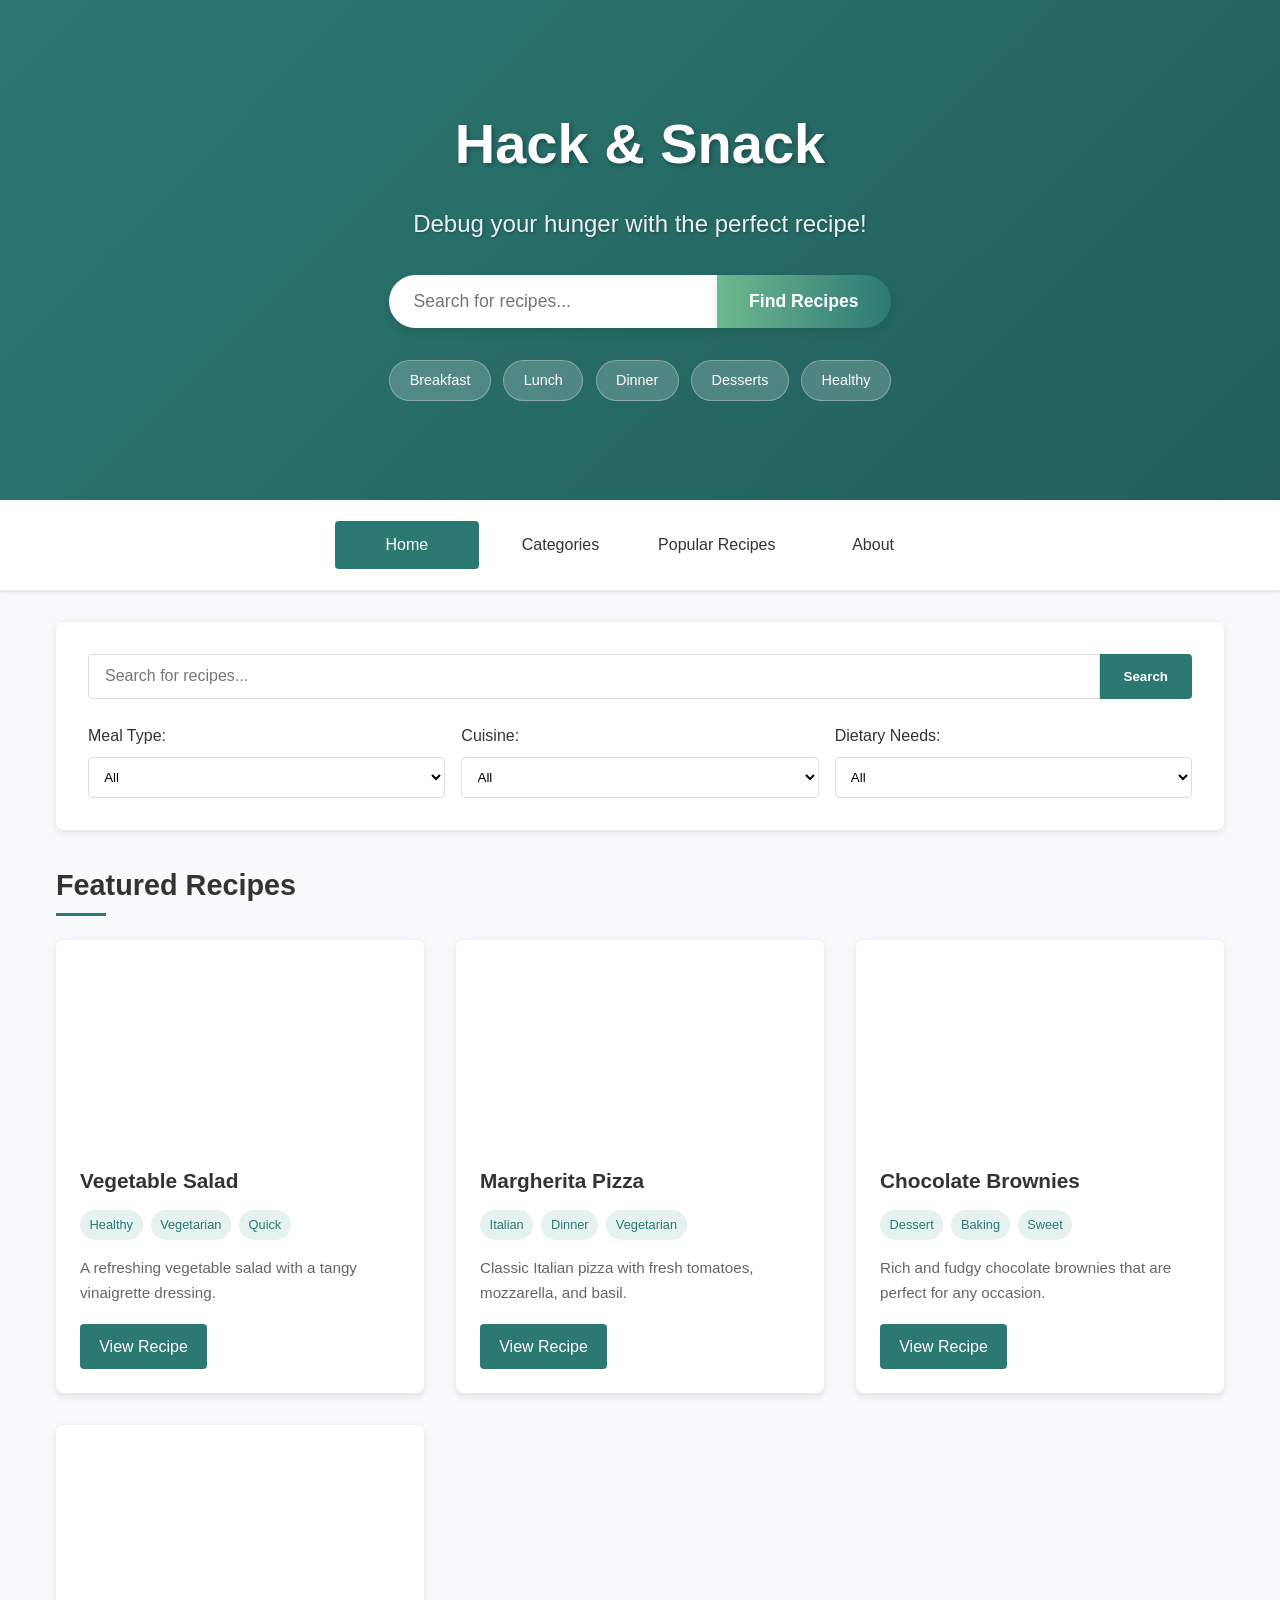
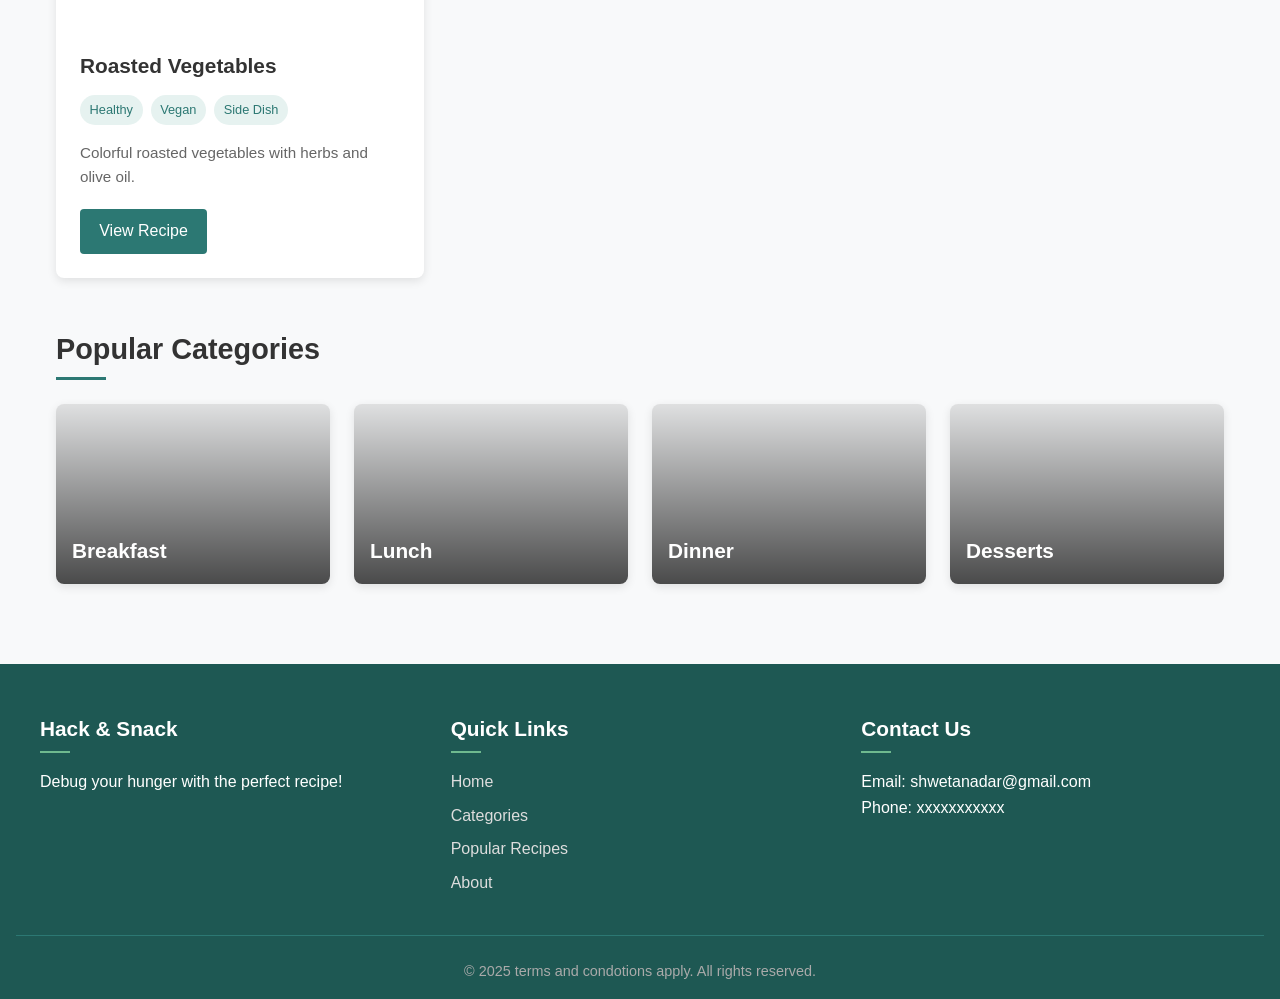
==== index.html @ cc3015bb "added all the files" ====
<!DOCTYPE html>
<html lang="en">
  <head>
    <title>Hack & Snack</title>
    <meta charset="UTF-8" />
    <meta name="viewport" content="width=device-width" />
    <link rel="stylesheet" href="styles.css" />
  </head>
  <body>
    <header class="hero-header">
      <div class="hero-content">
        <h1>Hack & Snack</h1>
        <p class="hero-subtitle">Debug your hunger with the perfect recipe!</p>
        <div class="hero-search">
          <input type="text" placeholder="Search for recipes..." class="hero-search-input">
          <button class="hero-search-button">Find Recipes</button>
        </div>
        <div class="hero-tags">
          <span class="hero-tag">Breakfast</span>
          <span class="hero-tag">Lunch</span>
          <span class="hero-tag">Dinner</span>
          <span class="hero-tag">Desserts</span>
          <span class="hero-tag">Healthy</span>
        </div>
      </div>
      <div class="hero-overlay"></div>
    </header>
    
    <nav>
      <a href="index.html" aria-current="page">Home</a>
      <a href="categories.html">Categories</a>
      <a href="popular.html">Popular Recipes</a>
      <a href="about.html">About</a>
    </nav>
    
    <main>
      <section class="search-section">
        <div class="search-container">
          <input type="text" placeholder="Search for recipes..." class="search-input">
          <button class="search-button">Search</button>
        </div>
        
        <div class="filter-container">
          <div class="filter">
            <label for="meal-type">Meal Type:</label>
            <select id="meal-type">
              <option value="all">All</option>
              <option value="breakfast">Breakfast</option>
              <option value="lunch">Lunch</option>
              <option value="dinner">Dinner</option>
              <option value="dessert">Dessert</option>
            </select>
          </div>
          
          <div class="filter">
            <label for="cuisine">Cuisine:</label>
            <select id="cuisine">
              <option value="all">All</option>
              <option value="italian">Italian</option>
              <option value="mexican">Mexican</option>
              <option value="indian">Indian</option>
              <option value="chinese">Chinese</option>
              <option value="american">American</option>
            </select>
          </div>
          
          <div class="filter">
            <label for="diet">Dietary Needs:</label>
            <select id="diet">
              <option value="all">All</option>
              <option value="vegetarian">Vegetarian</option>
              <option value="vegan">Vegan</option>
              <option value="gluten-free">Gluten-Free</option>
              <option value="dairy-free">Dairy-Free</option>
            </select>
          </div>
        </div>
      </section>
      
      <section class="featured-recipes">
        <h2>Featured Recipes</h2>
        <div class="recipe-grid">
          <div class="recipe-card">
            <div class="recipe-image" style="background-image: url('https://images.unsplash.com/photo-1546069901-ba9599a7e63c?ixlib=rb-4.0.3&ixid=M3wxMjA3fDB8MHxwaG90by1wYWdlfHx8fGVufDB8fHx8fA%3D%3D&auto=format&fit=crop&w=1000&q=80')"></div>
            <div class="recipe-content">
              <h3>Vegetable Salad</h3>
              <p class="recipe-tags">
                <span class="tag">Healthy</span>
                <span class="tag">Vegetarian</span>
                <span class="tag">Quick</span>
              </p>
              <p class="recipe-description">A refreshing vegetable salad with a tangy vinaigrette dressing.</p>
              <a href="vegetable-salad.html" class="view-recipe">View Recipe</a>
            </div>
          </div>
          
          <div class="recipe-card">
            <div class="recipe-image" style="background-image: url('https://images.unsplash.com/photo-1565299624946-b28f40a0ae38?ixlib=rb-4.0.3&ixid=M3wxMjA3fDB8MHxwaG90by1wYWdlfHx8fGVufDB8fHx8fA%3D%3D&auto=format&fit=crop&w=1000&q=80')"></div>
            <div class="recipe-content">
              <h3>Margherita Pizza</h3>
              <p class="recipe-tags">
                <span class="tag">Italian</span>
                <span class="tag">Dinner</span>
                <span class="tag">Vegetarian</span>
              </p>
              <p class="recipe-description">Classic Italian pizza with fresh tomatoes, mozzarella, and basil.</p>
              <a href="margherita-pizza.html" class="view-recipe">View Recipe</a>
            </div>
          </div>
          
          <div class="recipe-card">
            <div class="recipe-image" style="background-image: url('https://images.unsplash.com/photo-1551183053-bf91a1d81141?ixlib=rb-4.0.3&ixid=M3wxMjA3fDB8MHxwaG90by1wYWdlfHx8fGVufDB8fHx8fA%3D%3D&auto=format&fit=crop&w=1000&q=80')"></div>
            <div class="recipe-content">
              <h3>Chocolate Brownies</h3>
              <p class="recipe-tags">
                <span class="tag">Dessert</span>
                <span class="tag">Baking</span>
                <span class="tag">Sweet</span>
              </p>
              <p class="recipe-description">Rich and fudgy chocolate brownies that are perfect for any occasion.</p>
              <a href="chocolate-brownies.html" class="view-recipe">View Recipe</a>
            </div>
          </div>
          
          <div class="recipe-card">
            <div class="recipe-image" style="background-image: url('https://images.unsplash.com/photo-1512621776951-a57141f2eefd?ixlib=rb-4.0.3&ixid=M3wxMjA3fDB8MHxwaG90by1wYWdlfHx8fGVufDB8fHx8fA%3D%3D&auto=format&fit=crop&w=1000&q=80')"></div>
            <div class="recipe-content">
              <h3>Roasted Vegetables</h3>
              <p class="recipe-tags">
                <span class="tag">Healthy</span>
                <span class="tag">Vegan</span>
                <span class="tag">Side Dish</span>
              </p>
              <p class="recipe-description">Colorful roasted vegetables with herbs and olive oil.</p>
              <a href="roasted-vegetables.html" class="view-recipe">View Recipe</a>
            </div>
          </div>
        </div>
      </section>
      
      <section class="popular-categories">
        <h2>Popular Categories</h2>
        <div class="category-grid">
          <a href="" class="category-card">
            <div class="category-image" style="background-image: url('https://images.unsplash.com/photo-1533089860892-a7c6f0a88666?ixlib=rb-4.0.3&ixid=M3wxMjA3fDB8MHxwaG90by1wYWdlfHx8fGVufDB8fHx8fA%3D%3D&auto=format&fit=crop&w=1000&q=80')"></div>
            <h3>Breakfast</h3>
          </a>
          
          <a href="" class="category-card">
            <div class="category-image" style="background-image: url('https://images.unsplash.com/photo-1547496502-affa22d38842?ixlib=rb-4.0.3&ixid=M3wxMjA3fDB8MHxwaG90by1wYWdlfHx8fGVufDB8fHx8fA%3D%3D&auto=format&fit=crop&w=1000&q=80')"></div>
            <h3>Lunch</h3>
          </a>
          
          <a href="" class="category-card">
            <div class="category-image" style="background-image: url('https://images.unsplash.com/photo-1559847844-5315695dadae?ixlib=rb-4.0.3&ixid=M3wxMjA3fDB8MHxwaG90by1wYWdlfHx8fGVufDB8fHx8fA%3D%3D&auto=format&fit=crop&w=1000&q=80')"></div>
            <h3>Dinner</h3>
          </a>
          
          <a href="" class="category-card">
            <div class="category-image" style="background-image: url('https://images.unsplash.com/photo-1563729784474-d77dbb933a9e?ixlib=rb-4.0.3&ixid=M3wxMjA3fDB8MHxwaG90by1wYWdlfHx8fGVufDB8fHx8fA%3D%3D&auto=format&fit=crop&w=1000&q=80')"></div>
            <h3>Desserts</h3>
          </a>
        </div>
      </section>
    </main>
    
    <footer>
      <div class="footer-content">
        <div class="footer-section">
          <h3>Hack & Snack</h3>
          <p>Debug your hunger with the perfect recipe!</p>
        </div>
        
        <div class="footer-section">
          <h3>Quick Links</h3>
          <ul>
            <li><a href="">Home</a></li>
            <li><a href="categories.html">Categories</a></li>
            <li><a href="popular.html">Popular Recipes</a></li>
            <li><a href="about.html">About</a></li>
          </ul>
        </div>
        
        <div class="footer-section">
          <h3>Contact Us</h3>
          <p>Email: shwetanadar@gmail.com</p>
          <p>Phone: xxxxxxxxxxx</p>
        </div>
      </div>
      
      <div class="footer-bottom">
        <p>&copy; 2025 terms and condotions apply. All rights reserved.</p>
      </div>
    </footer>
  </body>
</html>
---- styles.css ----
/* Base Styles */
* {
  box-sizing: border-box;
  margin: 0;
  padding: 0;
}

body {
  font-family: 'Segoe UI', Tahoma, Geneva, Verdana, sans-serif;
  line-height: 1.6;
  color: #333;
  background-color: #f8f9fa;
}

a {
  text-decoration: none;
  color: #2c7873;
}

a:hover {
  text-decoration: underline;
}

/* Header Styles */
header {
  background-color: #2c7873;
  color: white;
  text-align: center;
  padding: 2rem 1rem;
}

/* Hero Header Styles */
.hero-header {
  position: relative;
  height: 500px;
  background-image: url('https://images.unsplash.com/photo-1490818387583-1baba5e638af?ixlib=rb-4.0.3&ixid=M3wxMjA3fDB8MHxwaG90by1wYWdlfHx8fGVufDB8fHx8fA%3D%3D&auto=format&fit=crop&w=1920&q=80');
  background-size: cover;
  background-position: center;
  display: flex;
  align-items: center;
  justify-content: center;
  text-align: center;
  padding: 0;
  overflow: hidden;
}

.hero-overlay {
  position: absolute;
  top: 0;
  left: 0;
  width: 100%;
  height: 100%;
  background: linear-gradient(135deg, rgba(44, 120, 115, 0.9) 0%, rgba(30, 88, 83, 0.8) 100%);
  z-index: 1;
}

.hero-content {
  position: relative;
  z-index: 2;
  max-width: 800px;
  padding: 2rem;
}

.hero-header h1 {
  font-size: 3.5rem;
  margin-bottom: 1rem;
  text-shadow: 2px 2px 4px rgba(0, 0, 0, 0.3);
  animation: fadeInDown 1s ease-out;
}

.hero-subtitle {
  font-size: 1.5rem;
  margin-bottom: 2rem;
  opacity: 0.9;
  text-shadow: 1px 1px 3px rgba(0, 0, 0, 0.3);
  animation: fadeInUp 1s ease-out;
}

.hero-search {
  display: flex;
  max-width: 600px;
  margin: 0 auto 2rem;
  animation: fadeIn 1.2s ease-out;
}

.hero-search-input {
  flex: 1;
  padding: 1rem 1.5rem;
  border: none;
  border-radius: 50px 0 0 50px;
  font-size: 1.1rem;
  box-shadow: 0 4px 10px rgba(0, 0, 0, 0.1);
}

.hero-search-button {
  background: linear-gradient(to right, #6fb98f, #2c7873);
  color: white;
  border: none;
  padding: 0 2rem;
  border-radius: 0 50px 50px 0;
  cursor: pointer;
  font-weight: bold;
  font-size: 1.1rem;
  transition: all 0.3s ease;
  box-shadow: 0 4px 10px rgba(0, 0, 0, 0.1);
}

.hero-search-button:hover {
  background: linear-gradient(to right, #2c7873, #1e5853);
  transform: translateY(-2px);
  box-shadow: 0 6px 12px rgba(0, 0, 0, 0.15);
}

.hero-tags {
  display: flex;
  flex-wrap: wrap;
  justify-content: center;
  gap: 0.8rem;
  animation: fadeIn 1.4s ease-out;
}

.hero-tag {
  background-color: rgba(255, 255, 255, 0.2);
  color: white;
  padding: 0.5rem 1.2rem;
  border-radius: 50px;
  font-size: 0.9rem;
  backdrop-filter: blur(5px);
  transition: all 0.3s ease;
  cursor: pointer;
  border: 1px solid rgba(255, 255, 255, 0.3);
}

.hero-tag:hover {
  background-color: rgba(255, 255, 255, 0.3);
  transform: translateY(-2px);
}

@keyframes fadeInDown {
  from {
    opacity: 0;
    transform: translateY(-20px);
  }
  to {
    opacity: 1;
    transform: translateY(0);
  }
}

@keyframes fadeInUp {
  from {
    opacity: 0;
    transform: translateY(20px);
  }
  to {
    opacity: 1;
    transform: translateY(0);
  }
}

@keyframes fadeIn {
  from {
    opacity: 0;
  }
  to {
    opacity: 1;
  }
}

header h1 {
  font-size: 2.5rem;
  margin-bottom: 0.5rem;
}

header p {
  font-size: 1.2rem;
  opacity: 0.9;
}

/* Navigation Styles */
nav {
  display: flex;
  flex-wrap: wrap;
  align-items: center;
  justify-content: center;
  padding: 1rem;
  background-color: white;
  box-shadow: 0 2px 4px rgba(0, 0, 0, 0.1);
}

nav a {
  display: inline-block;
  min-width: 9rem;
  padding: 0.7rem 1rem;
  margin: 0.3rem;
  border-radius: 4px;
  text-align: center;
  color: #333;
  font-weight: 500;
  transition: all 0.3s ease;
  border: none;
}

nav a:hover {
  background-color: #e6f2f0;
  text-decoration: none;
}

nav a[aria-current='page'] {
  background-color: #2c7873;
  color: white;
}

/* Main Content Styles */
main {
  max-width: 1200px;
  margin: 0 auto;
  padding: 2rem 1rem;
}

section {
  margin-bottom: 3rem;
}

h2 {
  font-size: 1.8rem;
  margin-bottom: 1.5rem;
  color: #333;
  position: relative;
  padding-bottom: 0.5rem;
}

h2::after {
  content: '';
  position: absolute;
  left: 0;
  bottom: 0;
  width: 50px;
  height: 3px;
  background-color: #2c7873;
}

/* Search Section Styles */
.search-section {
  background-color: white;
  padding: 2rem;
  border-radius: 8px;
  box-shadow: 0 2px 10px rgba(0, 0, 0, 0.1);
  margin-bottom: 2rem;
}

.search-container {
  display: flex;
  margin-bottom: 1.5rem;
}

.search-input {
  flex: 1;
  padding: 0.8rem 1rem;
  border: 1px solid #ddd;
  border-radius: 4px 0 0 4px;
  font-size: 1rem;
}

.search-button {
  background-color: #2c7873;
  color: white;
  border: none;
  padding: 0 1.5rem;
  border-radius: 0 4px 4px 0;
  cursor: pointer;
  font-weight: bold;
  transition: background-color 0.3s ease;
}

.search-button:hover {
  background-color: #1e5853;
}

.filter-container {
  display: flex;
  flex-wrap: wrap;
  gap: 1rem;
}

.filter {
  flex: 1;
  min-width: 200px;
}

.filter label {
  display: block;
  margin-bottom: 0.5rem;
  font-weight: 500;
}

.filter select {
  width: 100%;
  padding: 0.7rem;
  border: 1px solid #ddd;
  border-radius: 4px;
  background-color: white;
}

/* Recipe Grid Styles */
.recipe-grid {
  display: grid;
  grid-template-columns: repeat(auto-fill, minmax(280px, 1fr));
  gap: 2rem;
}

.recipe-card {
  background-color: white;
  border-radius: 8px;
  overflow: hidden;
  box-shadow: 0 3px 10px rgba(0, 0, 0, 0.1);
  transition: transform 0.3s ease, box-shadow 0.3s ease;
}

.recipe-card:hover {
  transform: translateY(-5px);
  box-shadow: 0 5px 15px rgba(0, 0, 0, 0.15);
}

.recipe-image {
  height: 200px;
  background-size: cover;
  background-position: center;
}

.recipe-content {
  padding: 1.5rem;
}

.recipe-content h3 {
  margin-bottom: 0.8rem;
  font-size: 1.3rem;
}

.recipe-tags {
  display: flex;
  flex-wrap: wrap;
  gap: 0.5rem;
  margin-bottom: 1rem;
}

.tag {
  background-color: #e6f2f0;
  color: #2c7873;
  padding: 0.3rem 0.6rem;
  border-radius: 20px;
  font-size: 0.8rem;
}

.recipe-description {
  color: #666;
  margin-bottom: 1.2rem;
  font-size: 0.95rem;
}

.view-recipe {
  display: inline-block;
  background-color: #2c7873;
  color: white;
  padding: 0.6rem 1.2rem;
  border-radius: 4px;
  font-weight: 500;
  transition: background-color 0.3s ease;
}

.view-recipe:hover {
  background-color: #1e5853;
  text-decoration: none;
}

/* Category Grid Styles */
.category-grid {
  display: grid;
  grid-template-columns: repeat(auto-fill, minmax(220px, 1fr));
  gap: 1.5rem;
}

.category-card {
  position: relative;
  border-radius: 8px;
  overflow: hidden;
  height: 180px;
  box-shadow: 0 3px 10px rgba(0, 0, 0, 0.1);
  transition: transform 0.3s ease;
}

.category-card:hover {
  transform: scale(1.03);
}

.category-image {
  position: absolute;
  top: 0;
  left: 0;
  width: 100%;
  height: 100%;
  background-size: cover;
  background-position: center;
}

.category-card::after {
  content: '';
  position: absolute;
  top: 0;
  left: 0;
  width: 100%;
  height: 100%;
  background: linear-gradient(to bottom, rgba(0, 0, 0, 0.1), rgba(0, 0, 0, 0.7));
}

.category-card h3 {
  position: absolute;
  bottom: 0;
  left: 0;
  width: 100%;
  padding: 1rem;
  color: white;
  z-index: 1;
  font-size: 1.3rem;
}

/* Footer Styles */
footer {
  background-color: #1e5853;
  color: white;
  padding: 3rem 1rem 1rem;
}

.footer-content {
  max-width: 1200px;
  margin: 0 auto;
  display: grid;
  grid-template-columns: repeat(auto-fit, minmax(250px, 1fr));
  gap: 2rem;
  margin-bottom: 2rem;
}

.footer-section h3 {
  font-size: 1.3rem;
  margin-bottom: 1rem;
  position: relative;
  padding-bottom: 0.5rem;
}

.footer-section h3::after {
  content: '';
  position: absolute;
  left: 0;
  bottom: 0;
  width: 30px;
  height: 2px;
  background-color: #6fb98f;
}

.footer-section ul {
  list-style: none;
}

.footer-section ul li {
  margin-bottom: 0.5rem;
}

.footer-section a {
  color: #ddd;
}

.footer-section a:hover {
  color: white;
}

.footer-bottom {
  text-align: center;
  padding-top: 1.5rem;
  border-top: 1px solid #2c7873;
  font-size: 0.9rem;
  color: #aaa;
}

/* Recipe Detail Page Styles */
.recipe-detail {
  background-color: white;
  border-radius: 8px;
  box-shadow: 0 2px 10px rgba(0, 0, 0, 0.1);
  overflow: hidden;
  margin-bottom: 3rem;
}

.recipe-hero {
  display: flex;
  flex-direction: column;
}

.recipe-hero-image {
  height: 400px;
  background-size: cover;
  background-position: center;
}

.recipe-info {
  padding: 2rem;
  background-color: #f0f7f6;
}

.recipe-meta {
  display: grid;
  grid-template-columns: repeat(auto-fill, minmax(150px, 1fr));
  gap: 1rem;
  margin-bottom: 1.5rem;
}

.meta-item {
  display: flex;
  flex-direction: column;
}

.meta-label {
  font-weight: bold;
  color: #666;
  font-size: 0.9rem;
}

.meta-value {
  font-size: 1.1rem;
}

.recipe-content-wrapper {
  display: grid;
  grid-template-columns: 1fr 2fr;
  gap: 2rem;
  padding: 2rem;
}

.recipe-ingredients h2, .recipe-instructions h2 {
  margin-bottom: 1.5rem;
}

.recipe-ingredients ul, .recipe-notes ul {
  list-style-position: inside;
  margin-bottom: 1.5rem;
}

.recipe-ingredients li, .recipe-notes li {
  margin-bottom: 0.5rem;
  padding-left: 1rem;
}

.recipe-ingredients h3 {
  margin: 1.5rem 0 0.5rem;
  font-size: 1.2rem;
  color: #2c7873;
}

.recipe-instructions ol {
  list-style-position: outside;
  padding-left: 1.5rem;
}

.recipe-instructions li {
  margin-bottom: 1rem;
}

.recipe-instructions h3 {
  margin: 1.5rem 0 0.5rem;
  font-size: 1.2rem;
  color: #2c7873;
}

.recipe-notes, .nutrition-info {
  padding: 2rem;
  border-top: 1px solid #eee;
}

.nutrition-grid {
  display: grid;
  grid-template-columns: repeat(auto-fill, minmax(150px, 1fr));
  gap: 1rem;
  margin-top: 1rem;
}

.nutrition-item {
  background-color: #f0f7f6;
  padding: 1rem;
  border-radius: 4px;
  text-align: center;
}

.nutrition-label {
  display: block;
  font-weight: bold;
  color: #666;
  font-size: 0.9rem;
  margin-bottom: 0.3rem;
}

.nutrition-value {
  font-size: 1.2rem;
  color: #333;
}

.related-recipes h2 {
  margin-top: 2rem;
}

/* About Page Styles */
.about-section, .mission-section, .team-section, .contact-section {
  margin-bottom: 4rem;
}

.about-content {
  display: grid;
  grid-template-columns: 1fr 2fr;
  gap: 2rem;
  align-items: center;
}

.about-image {
  height: 400px;
  background-size: cover;
  background-position: center;
  border-radius: 8px;
}

.about-text p {
  margin-bottom: 1rem;
}

.mission-content {
  display: grid;
  grid-template-columns: repeat(auto-fill, minmax(250px, 1fr));
  gap: 2rem;
}

.mission-item {
  background-color: white;
  padding: 2rem;
  border-radius: 8px;
  box-shadow: 0 3px 10px rgba(0, 0, 0, 0.1);
  text-align: center;
}

.mission-icon {
  font-size: 2.5rem;
  margin-bottom: 1rem;
}

.mission-item h3 {
  margin-bottom: 1rem;
  color: #2c7873;
}

.team-grid {
  display: grid;
  grid-template-columns: repeat(auto-fill, minmax(250px, 1fr));
  gap: 2rem;
}

.team-member {
  background-color: white;
  border-radius: 8px;
  overflow: hidden;
  box-shadow: 0 3px 10px rgba(0, 0, 0, 0.1);
}

.team-photo {
  height: 250px;
  background-size: cover;
  background-position: center;
}

.team-member h3 {
  padding: 1.5rem 1.5rem 0.5rem;
  font-size: 1.3rem;
}

.team-role {
  padding: 0 1.5rem;
  color: #2c7873;
  font-weight: bold;
  margin-bottom: 0.5rem;
}

.team-bio {
  padding: 0 1.5rem 1.5rem;
  color: #666;
}

.contact-content {
  display: grid;
  grid-template-columns: 1fr 2fr;
  gap: 2rem;
}

.contact-info {
  display: flex;
  flex-direction: column;
  gap: 1.5rem;
}

.contact-item h3 {
  margin-bottom: 0.5rem;
  color: #2c7873;
}

.contact-form {
  background-color: white;
  padding: 2rem;
  border-radius: 8px;
  box-shadow: 0 3px 10px rgba(0, 0, 0, 0.1);
}

.contact-form h3 {
  margin-bottom: 1.5rem;
  color: #2c7873;
}

.form-group {
  margin-bottom: 1.5rem;
}

.form-group label {
  display: block;
  margin-bottom: 0.5rem;
  font-weight: 500;
}

.form-group input, .form-group textarea {
  width: 100%;
  padding: 0.8rem;
  border: 1px solid #ddd;
  border-radius: 4px;
  font-family: inherit;
  font-size: 1rem;
}

.form-group textarea {
  resize: vertical;
}

.submit-button {
  background-color: #2c7873;
  color: white;
  border: none;
  padding: 0.8rem 1.5rem;
  border-radius: 4px;
  cursor: pointer;
  font-weight: bold;
  transition: background-color 0.3s ease;
}

.submit-button:hover {
  background-color: #1e5853;
}

/* Responsive Adjustments */
@media (max-width: 992px) {
  .recipe-content-wrapper {
    grid-template-columns: 1fr;
  }
  
  .about-content, .contact-content {
    grid-template-columns: 1fr;
  }
  
  .about-image {
    height: 300px;
    margin-bottom: 1.5rem;
  }
  
  .hero-header h1 {
    font-size: 2.8rem;
  }
}

@media (max-width: 768px) {
  header h1 {
    font-size: 2rem;
  }
  
  nav a {
    min-width: 7rem;
  }
  
  .filter-container {
    flex-direction: column;
  }
  
  .filter {
    width: 100%;
  }
  
  .recipe-hero-image {
    height: 300px;
  }
  
  .mission-content, .team-grid {
    grid-template-columns: 1fr;
  }
  
  .hero-header {
    height: 450px;
  }
  
  .hero-header h1 {
    font-size: 2.2rem;
  }
  
  .hero-subtitle {
    font-size: 1.2rem;
  }
  
  .hero-search {
    flex-direction: column;
  }
  
  .hero-search-input, .hero-search-button {
    width: 100%;
    border-radius: 50px;
  }
  
  .hero-search-button {
    margin-top: 0.5rem;
    padding: 0.8rem;
  }
}

@media (max-width: 480px) {
  header {
    padding: 1.5rem 1rem;
  }
  
  header h1 {
    font-size: 1.8rem;
  }
  
  nav {
    flex-direction: column;
  }
  
  nav a {
    width: 100%;
    margin: 0.2rem 0;
  }
  
  .search-container {
    flex-direction: column;
  }
  
  .search-input, .search-button {
    width: 100%;
    border-radius: 4px;
  }
  
  .search-button {
    margin-top: 0.5rem;
    padding: 0.8rem;
  }
  
  .recipe-meta {
    grid-template-columns: 1fr 1fr;
  }
  
  .nutrition-grid {
    grid-template-columns: 1fr 1fr;
  }
  
  .hero-header {
    height: 400px;
  }
  
  .hero-header h1 {
    font-size: 1.8rem;
  }
  
  .hero-subtitle {
    font-size: 1rem;
    margin-bottom: 1.5rem;
  }
  
  .hero-tags {
    gap: 0.5rem;
  }
  
  .hero-tag {
    padding: 0.4rem 0.8rem;
    font-size: 0.8rem;
  }
}
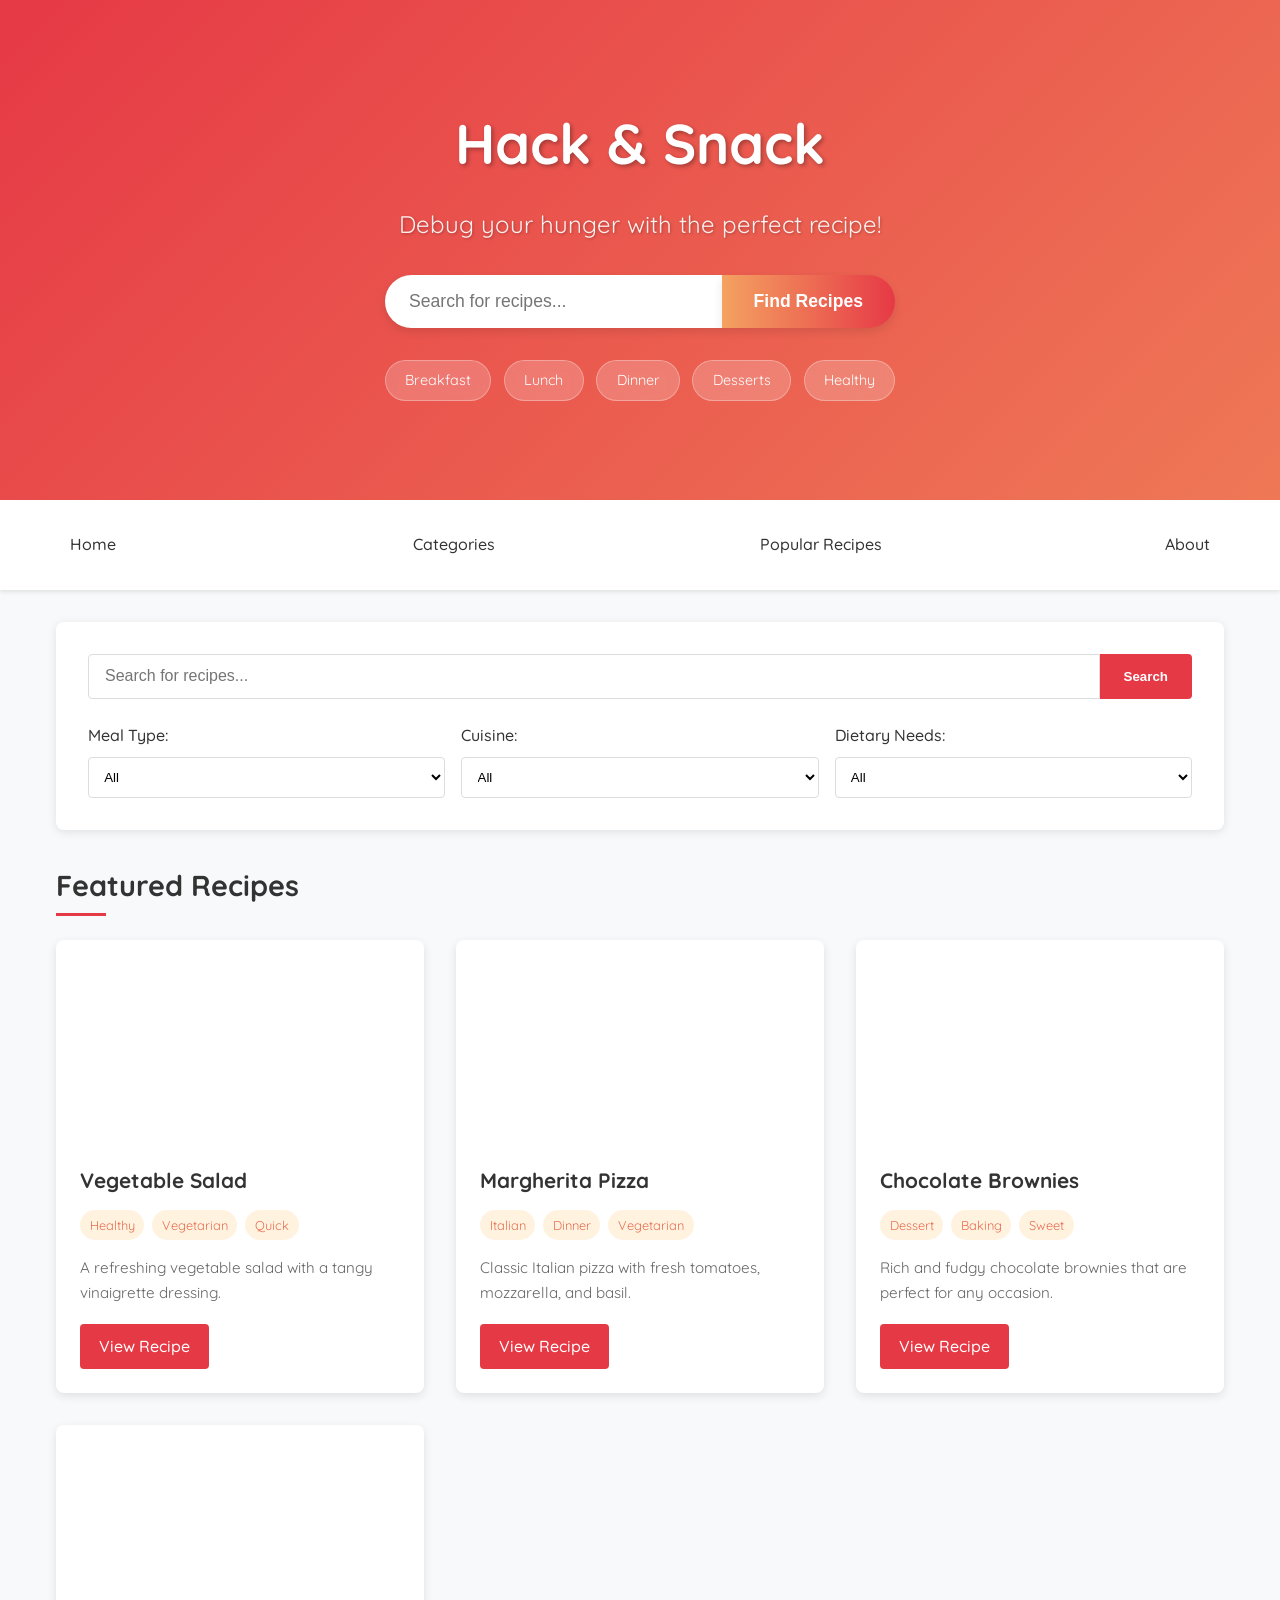
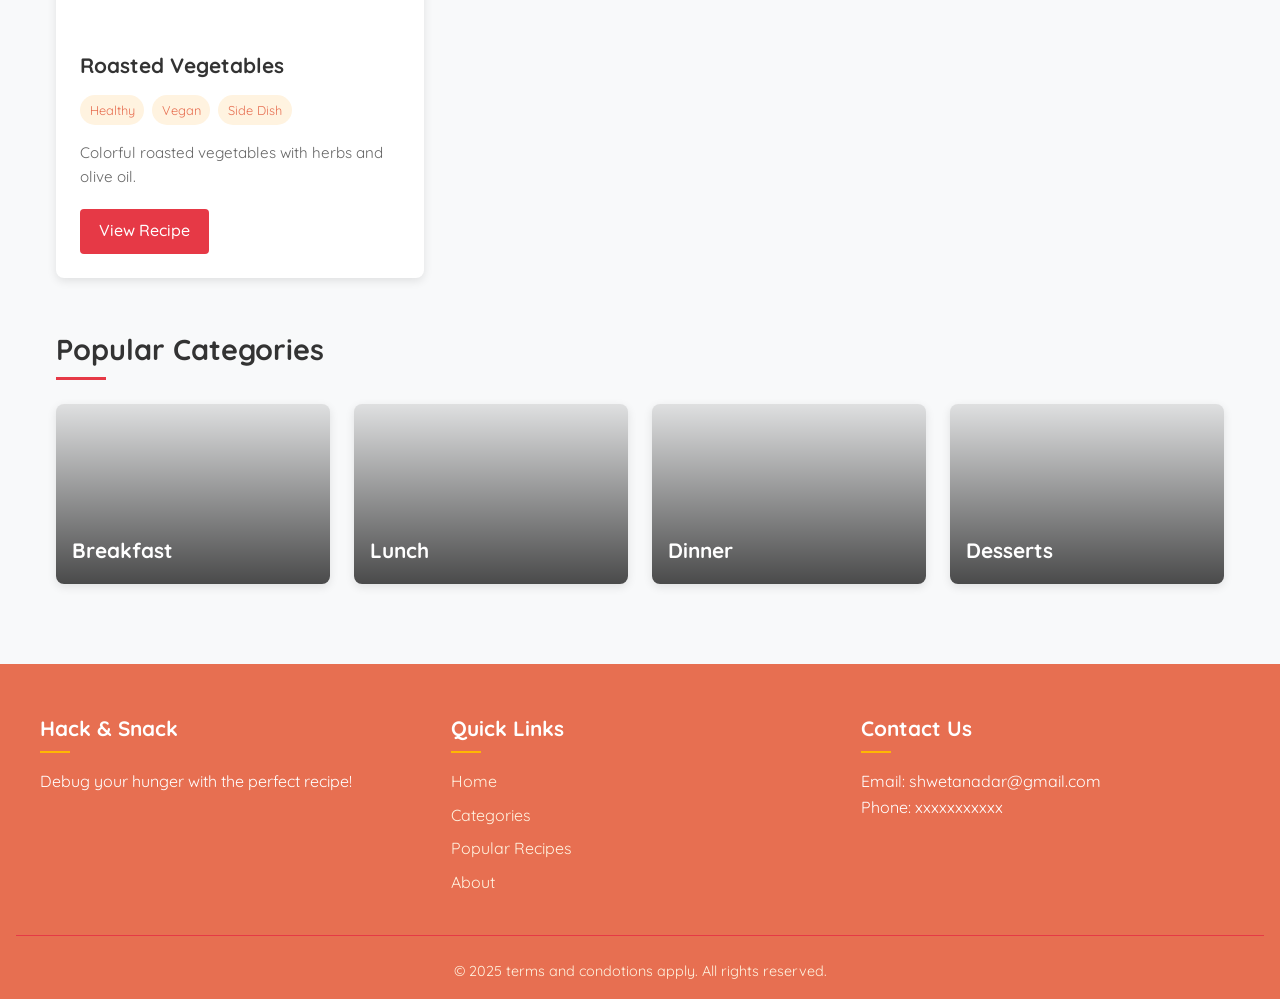
==== commit 2b79ed44: "Update index.html" ====
--- a/index.html
+++ b/index.html
@@ -2,8 +2,6 @@
 <html lang="en">
   <head>
     <title>Hack & Snack</title>
-    <meta charset="UTF-8" />
-    <meta name="viewport" content="width=device-width" />
     <link rel="stylesheet" href="styles.css" />
   </head>
   <body>
@@ -27,7 +25,7 @@
     </header>
     
     <nav>
-      <a href="index.html" aria-current="page">Home</a>
+      <a href="index.html">Home</a>
       <a href="categories.html">Categories</a>
       <a href="popular.html">Popular Recipes</a>
       <a href="about.html">About</a>
@@ -193,4 +191,4 @@
       </div>
     </footer>
   </body>
-</html>+</html>
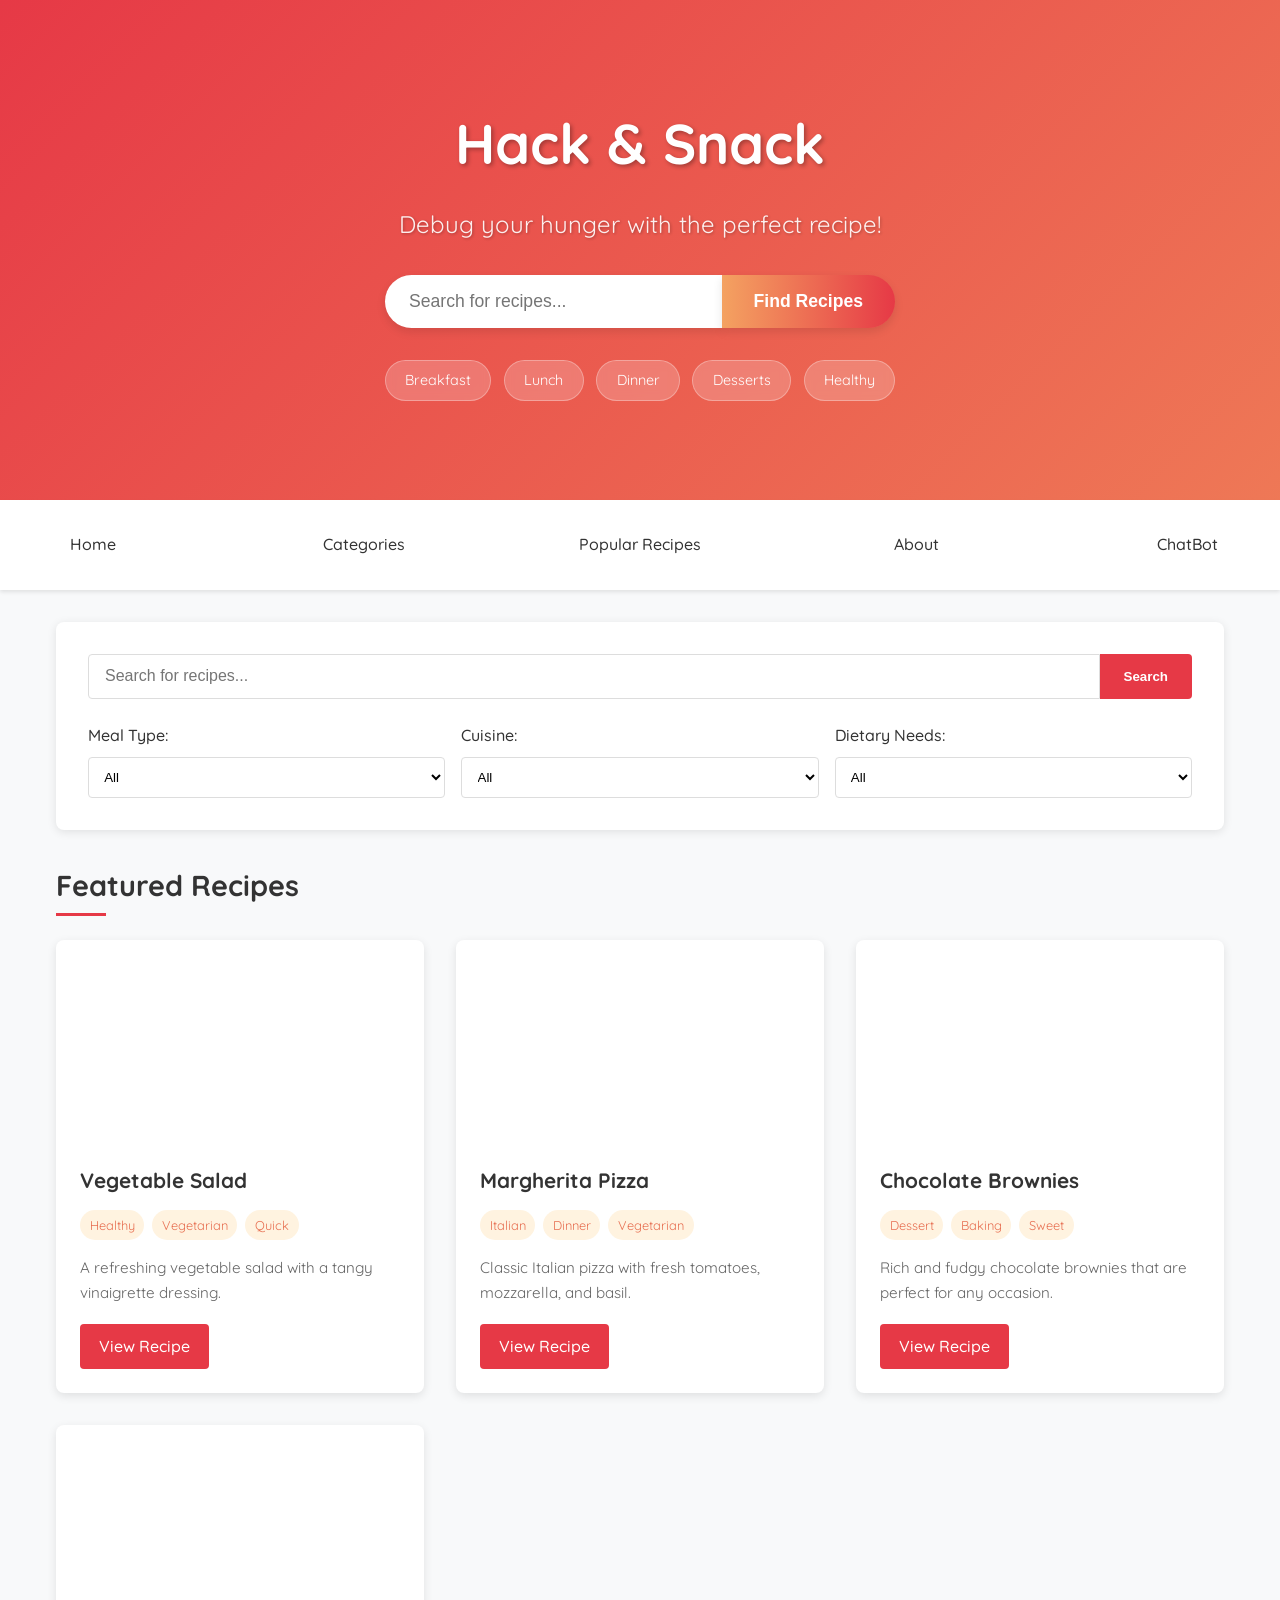
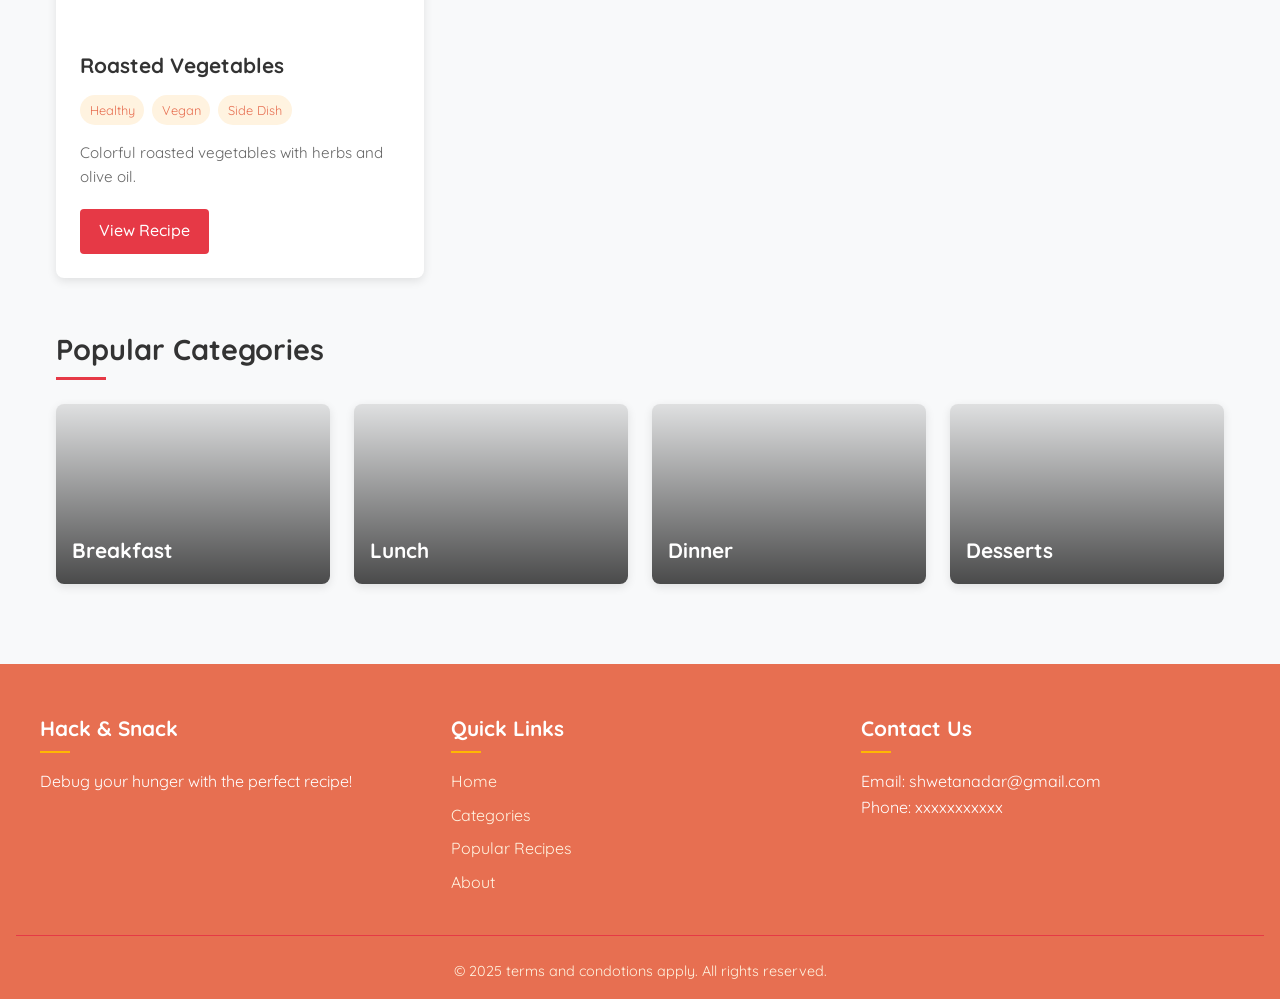
==== commit 95064a0f: "Update index.html" ====
--- a/index.html
+++ b/index.html
@@ -29,6 +29,7 @@
       <a href="categories.html">Categories</a>
       <a href="popular.html">Popular Recipes</a>
       <a href="about.html">About</a>
+      <a href="chatbot.html">ChatBot</a>
     </nav>
     
     <main>
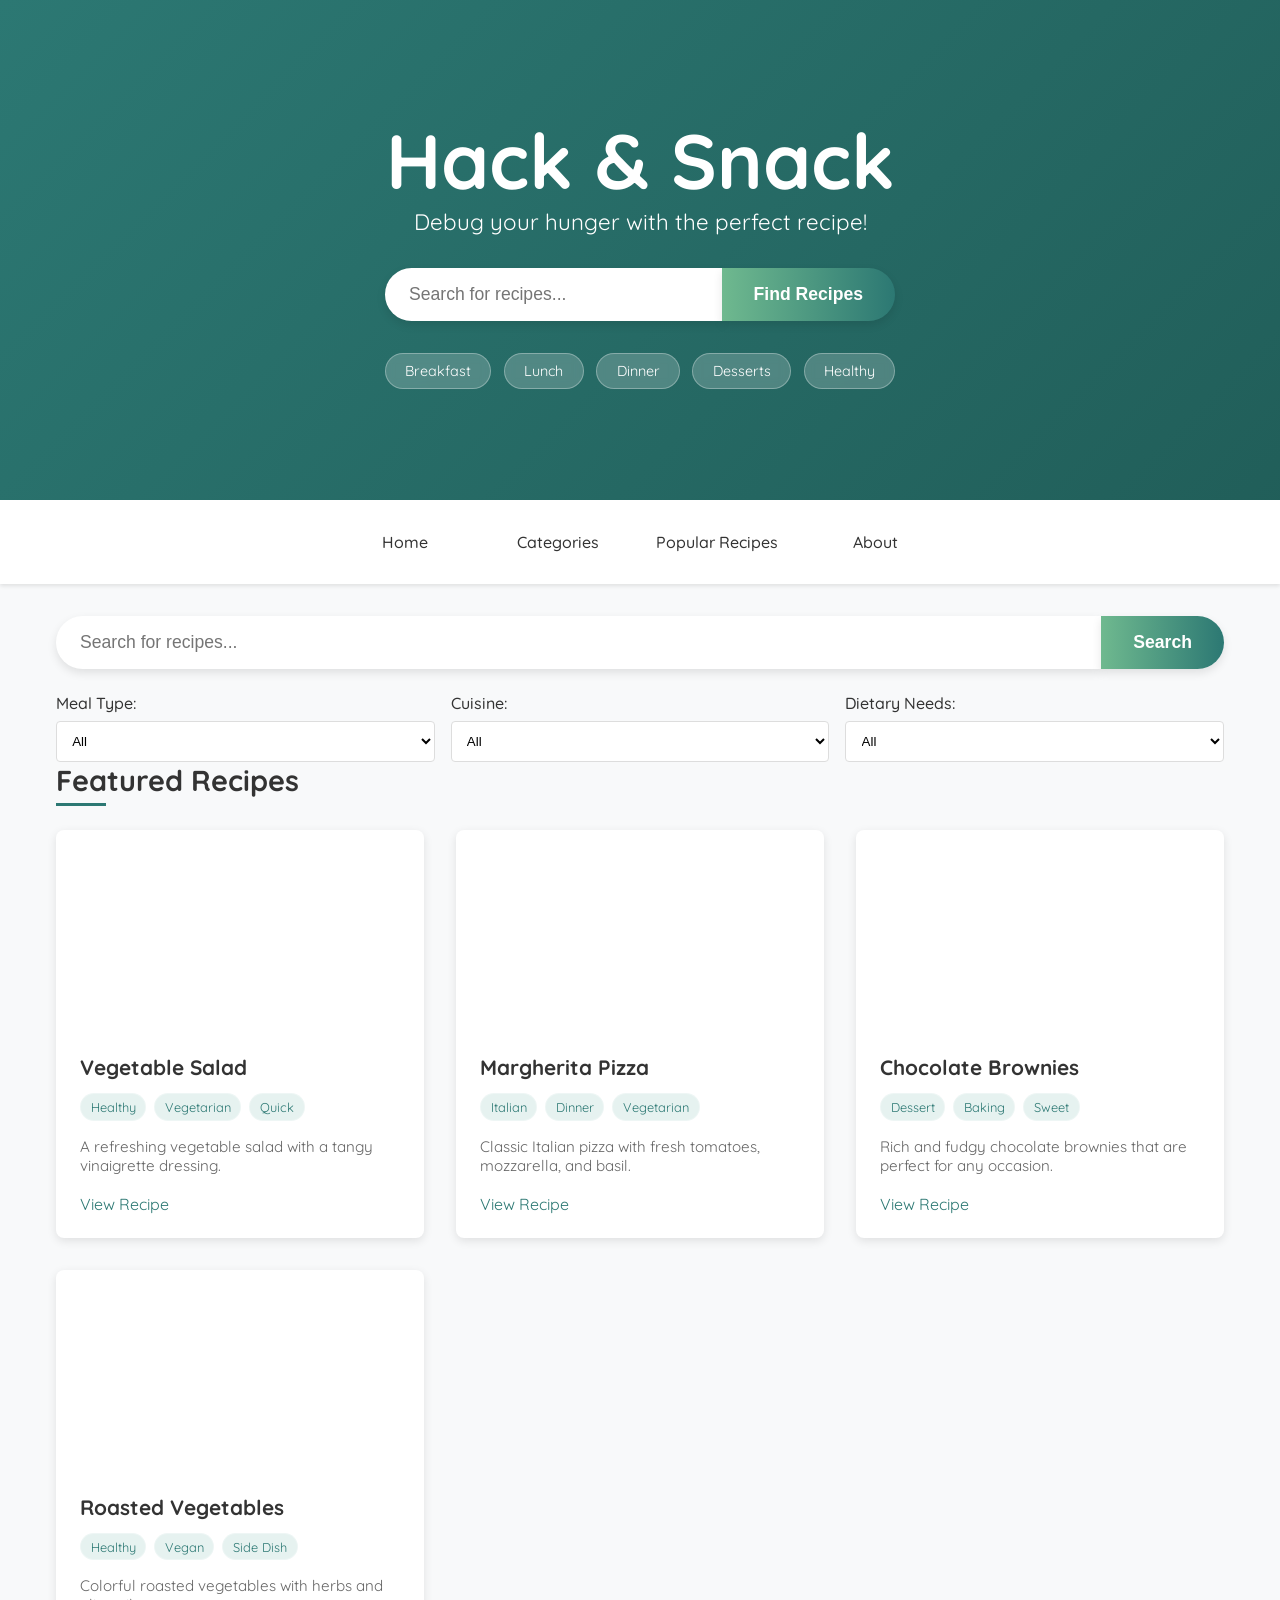
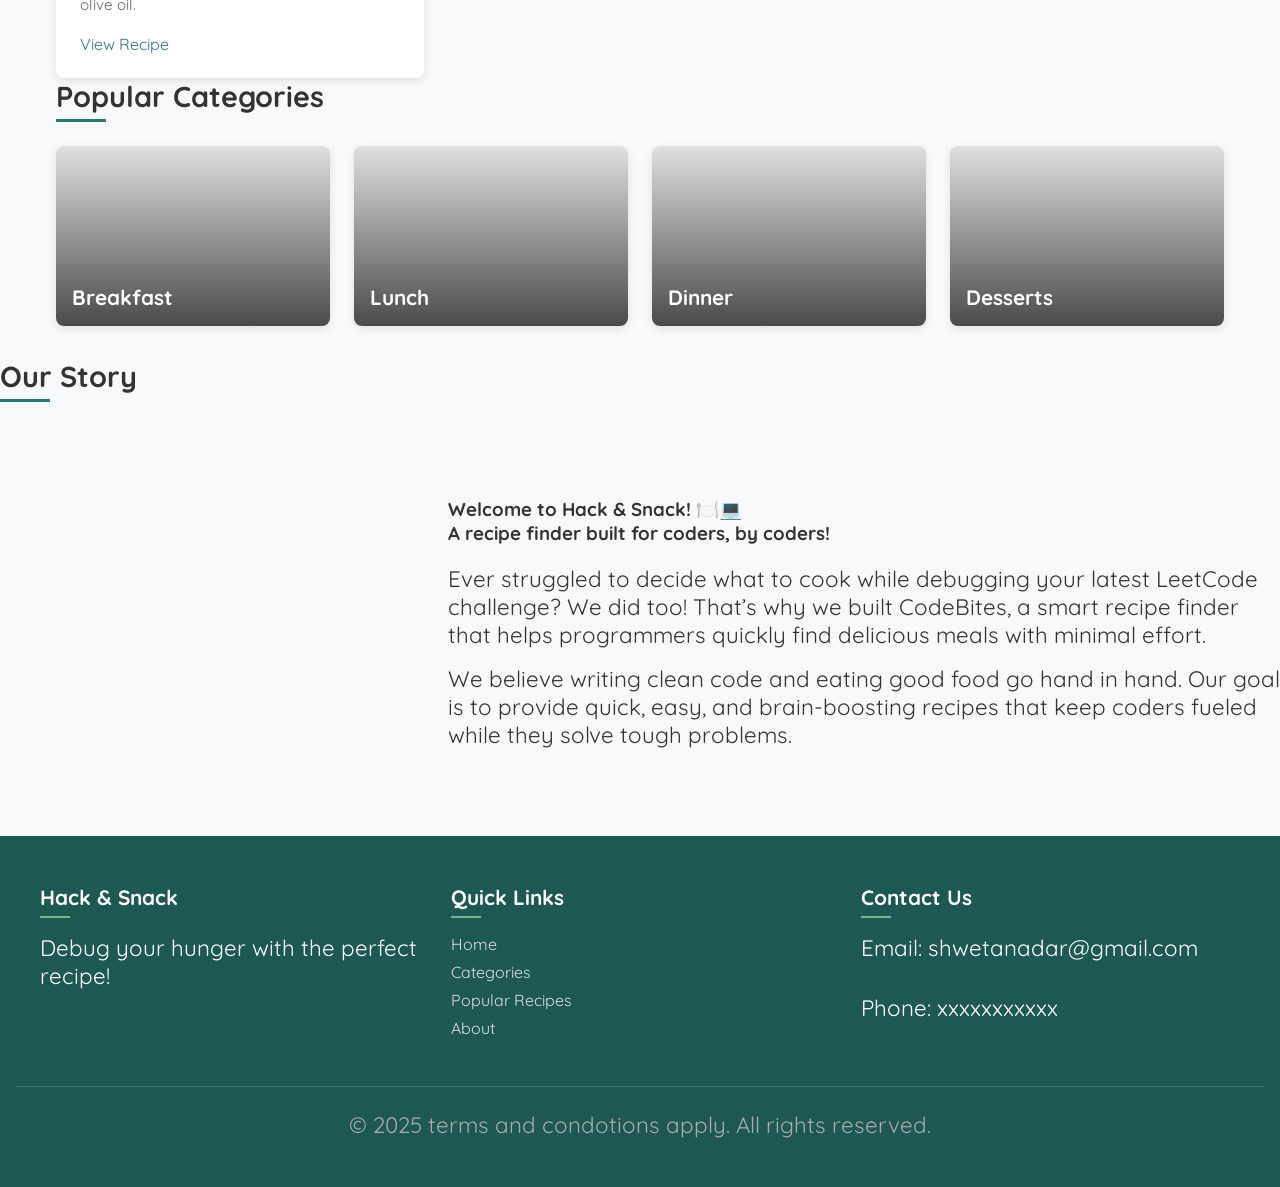
==== commit 42eec5f9: "Add files via upload" ====
--- a/index.html
+++ b/index.html
@@ -5,78 +5,82 @@
     <link rel="stylesheet" href="styles.css" />
   </head>
   <body>
-    <header class="hero-header">
+    <header>
       <div class="hero-content">
         <h1>Hack & Snack</h1>
-        <p class="hero-subtitle">Debug your hunger with the perfect recipe!</p>
-        <div class="hero-search">
-          <input type="text" placeholder="Search for recipes..." class="hero-search-input">
-          <button class="hero-search-button">Find Recipes</button>
-        </div>
-        <div class="hero-tags">
-          <span class="hero-tag">Breakfast</span>
-          <span class="hero-tag">Lunch</span>
-          <span class="hero-tag">Dinner</span>
-          <span class="hero-tag">Desserts</span>
-          <span class="hero-tag">Healthy</span>
-        </div>
-      </div>
-      <div class="hero-overlay"></div>
+        <p >Debug your hunger with the perfect recipe!</p>
+
+        <div class="searchsec">
+          <input type="text" placeholder="Search for recipes..." class="input">
+          <button class="button">Find Recipes</button>
+        </div>
+
+        <div class="tags">
+          <span >Breakfast</span>
+          <span >Lunch</span>
+          <span >Dinner</span>
+          <span >Desserts</span>
+          <span >Healthy</span>
+        </div>
+      </div>
+
+      <div class="bg"></div>
     </header>
     
     <nav>
       <a href="index.html">Home</a>
-      <a href="categories.html">Categories</a>
-      <a href="popular.html">Popular Recipes</a>
-      <a href="about.html">About</a>
-      <a href="chatbot.html">ChatBot</a>
+      <a href="">Categories</a>
+      <a href="">Popular Recipes</a>
+      <a href="">About</a>
+      
+
     </nav>
     
-    <main>
-      <section class="search-section">
-        <div class="search-container">
-          <input type="text" placeholder="Search for recipes..." class="search-input">
-          <button class="search-button">Search</button>
+    
+<main>      
+        <div class="searchcontainer">
+          <input type="text" placeholder="Search for recipes..." class="input">
+          <button class="button">Search</button>
         </div>
         
         <div class="filter-container">
           <div class="filter">
             <label for="meal-type">Meal Type:</label>
-            <select id="meal-type">
-              <option value="all">All</option>
-              <option value="breakfast">Breakfast</option>
-              <option value="lunch">Lunch</option>
-              <option value="dinner">Dinner</option>
-              <option value="dessert">Dessert</option>
+            <select >
+              <option >All</option>
+              <option >Breakfast</option>
+              <option >Lunch</option>
+              <option >Dinner</option>
+              <option >Dessert</option>
             </select>
           </div>
           
           <div class="filter">
             <label for="cuisine">Cuisine:</label>
-            <select id="cuisine">
-              <option value="all">All</option>
-              <option value="italian">Italian</option>
-              <option value="mexican">Mexican</option>
-              <option value="indian">Indian</option>
-              <option value="chinese">Chinese</option>
-              <option value="american">American</option>
+            <select>
+              <option >All</option>
+              <option >Italian</option>
+              <option >Mexican</option>
+              <option >Indian</option>
+              <option >Chinese</option>
+              <option >American</option>
             </select>
           </div>
           
           <div class="filter">
             <label for="diet">Dietary Needs:</label>
-            <select id="diet">
-              <option value="all">All</option>
-              <option value="vegetarian">Vegetarian</option>
-              <option value="vegan">Vegan</option>
-              <option value="gluten-free">Gluten-Free</option>
-              <option value="dairy-free">Dairy-Free</option>
+            <select>
+              <option >All</option>
+              <option >Vegetarian</option>
+              <option >Vegan</option>
+              <option >Gluten-Free</option>
+              <option >Dairy-Free</option>
             </select>
           </div>
         </div>
-      </section>
-      
-      <section class="featured-recipes">
+      
+      
+      
         <h2>Featured Recipes</h2>
         <div class="recipe-grid">
           <div class="recipe-card">
@@ -89,7 +93,7 @@
                 <span class="tag">Quick</span>
               </p>
               <p class="recipe-description">A refreshing vegetable salad with a tangy vinaigrette dressing.</p>
-              <a href="vegetable-salad.html" class="view-recipe">View Recipe</a>
+              <a href="" class="view-recipe">View Recipe</a>
             </div>
           </div>
           
@@ -103,7 +107,7 @@
                 <span class="tag">Vegetarian</span>
               </p>
               <p class="recipe-description">Classic Italian pizza with fresh tomatoes, mozzarella, and basil.</p>
-              <a href="margherita-pizza.html" class="view-recipe">View Recipe</a>
+              <a href="" class="view-recipe">View Recipe</a>
             </div>
           </div>
           
@@ -117,7 +121,7 @@
                 <span class="tag">Sweet</span>
               </p>
               <p class="recipe-description">Rich and fudgy chocolate brownies that are perfect for any occasion.</p>
-              <a href="chocolate-brownies.html" class="view-recipe">View Recipe</a>
+              <a href="" class="view-recipe">View Recipe</a>
             </div>
           </div>
           
@@ -131,13 +135,13 @@
                 <span class="tag">Side Dish</span>
               </p>
               <p class="recipe-description">Colorful roasted vegetables with herbs and olive oil.</p>
-              <a href="roasted-vegetables.html" class="view-recipe">View Recipe</a>
-            </div>
-          </div>
-        </div>
-      </section>
-      
-      <section class="popular-categories">
+              <a href="" class="view-recipe">View Recipe</a>
+            </div>
+          </div>
+        </div>
+      
+      
+      
         <h2>Popular Categories</h2>
         <div class="category-grid">
           <a href="" class="category-card">
@@ -160,9 +164,23 @@
             <h3>Desserts</h3>
           </a>
         </div>
-      </section>
+      
     </main>
-    
+    <h2>Our Story</h2>
+    <div class="about-content">
+      <div class="about-image" style="background-image: url('https://media.istockphoto.com/id/1829241109/photo/enjoying-a-brunch-together.webp?a=1&b=1&s=612x612&w=0&k=20&c=PDAOJZowRgcFpLORXCV5p9Yt4wuOlxpYkxOUk5M4koo=')"></div>
+      <div class="about-text">
+        <h3>Welcome to Hack & Snack! 🍽️💻
+            <br>
+            A recipe finder built for coders, by coders!</h3>
+            <br>
+        <p class="about-info">Ever struggled to decide what to cook while debugging your latest LeetCode challenge? We did too! That’s why we built CodeBites, a smart recipe finder that helps programmers quickly find delicious meals with minimal effort.</p>
+        <p class="about-info">We believe writing clean code and eating good food go hand in hand. Our goal is to provide quick, easy, and brain-boosting recipes that keep coders fueled while they solve tough problems.</p>
+        
+      </div>
+    </div>
+  </section>
+  
     <footer>
       <div class="footer-content">
         <div class="footer-section">
@@ -174,9 +192,9 @@
           <h3>Quick Links</h3>
           <ul>
             <li><a href="">Home</a></li>
-            <li><a href="categories.html">Categories</a></li>
-            <li><a href="popular.html">Popular Recipes</a></li>
-            <li><a href="about.html">About</a></li>
+            <li><a href="">Categories</a></li>
+            <li><a href="">Popular Recipes</a></li>
+            <li><a href="">About</a></li>
           </ul>
         </div>
         
@@ -192,4 +210,4 @@
       </div>
     </footer>
   </body>
-</html>
+</html>
--- a/styles.css
+++ b/styles.css
@@ -0,0 +1,398 @@
+@import url('https://fonts.googleapis.com/css2?family=Kumar+One&family=Quicksand:wght@589&display=swap');
+* {
+  box-sizing: border-box;
+  margin: 0;
+  padding: 0;
+}
+
+body {
+  font-family:"quicksand" ;
+  color: #333;
+  background-color: #f8f9fa;
+}
+
+a {
+  text-decoration: none;
+  color: #2c7873;
+}
+
+a:hover {
+  text-decoration: underline;
+}
+
+header {
+  position: relative;
+  height: 500px;
+  background-image: url('https://images.unsplash.com/photo-1490818387583-1baba5e638af?ixlib=rb-4.0.3&ixid=M3wxMjA3fDB8MHxwaG90by1wYWdlfHx8fGVufDB8fHx8fA%3D%3D&auto=format&fit=crop&w=1920&q=80');
+  background-size: cover;
+  background-position: center;
+  display: flex;
+  align-items: center;
+  justify-content: center;
+  text-align: center;
+  padding: 0;
+  overflow: hidden;
+  font-size: 2.4rem;
+  background-color: #2c7873;
+  color: white;
+  text-align: center;
+  padding: 2rem 1rem;
+}
+
+.bg{
+  position: absolute;
+  top: 0;
+  left: 0;
+  width: 100%;
+  height: 100%;
+  background: linear-gradient(135deg, rgba(44, 120, 115, 0.9) 0%, rgba(30, 88, 83, 0.8) 100%);
+  z-index: 1;
+}
+
+.hero-content {
+  position: relative;
+  z-index: 2;
+  max-width: 800px;
+  padding: 2rem;
+}
+
+.hero-header h1 {
+  font-size: 3.5rem;
+  margin-bottom: 1rem;
+  text-shadow: 2px 2px 4px rgba(0, 0, 0, 0.3);
+  animation: fadeInDown 1s ease-out;
+}
+
+p{
+  font-size: 1.4rem;
+  margin-bottom: 2rem;
+  opacity: 1;
+  animation: fadeInUp 1s ease-out;
+}
+
+.searchsec {
+  display: flex;
+  max-width: 600px;
+  margin: 0 auto 2rem;
+  animation: fadeIn 1.2s ease-out;
+}
+
+.input {
+  flex: 1;
+  padding: 1rem 1.5rem;
+  border: none;
+  border-radius: 50px 0 0 50px;
+  font-size: 1.1rem;
+  box-shadow: 0 4px 10px rgba(0, 0, 0, 0.1);
+}
+
+.button {
+  background: linear-gradient(to right, #6fb98f, #2c7873);
+  color: white;
+  border: none;
+  padding: 0 2rem;
+  border-radius: 0 50px 50px 0;
+  cursor: pointer;
+  font-weight: bold;
+  font-size: 1.1rem;
+  transition: all 0.3s ease;
+  box-shadow: 0 4px 10px rgba(0, 0, 0, 0.1);
+}
+
+.button:hover {
+  background: linear-gradient(to right, #2c7873, #1e5853);
+  transform: translateY(-2px);
+  box-shadow: 0 6px 12px rgba(0, 0, 0, 0.15);
+}
+
+.tags {
+  display: flex;
+  flex-wrap: wrap;
+  justify-content: center;
+  gap: 0.8rem;
+  animation: fadeIn 1.4s ease-out;
+}
+
+span{
+  background-color: rgba(255, 255, 255, 0.2);
+  color: white;
+  padding: 0.5rem 1.2rem;
+  border-radius: 50px;
+  font-size: 0.9rem;
+  backdrop-filter: blur(5px);
+  transition: all 0.3s ease;
+  cursor: pointer;
+  border: 1px solid rgba(255, 255, 255, 0.3);
+}
+
+span:hover {
+  background-color: rgba(255, 255, 255, 0.3);
+  transform: translateY(-2px);
+}
+
+nav {
+  display: flex;
+  flex-wrap: wrap;
+  align-items: center;
+  justify-content: center;
+  padding: 1rem;
+  background-color: white;
+  box-shadow: 0 2px 4px rgba(0, 0, 0, 0.1);
+}
+
+nav a {
+  display: inline-block;
+  min-width: 9rem;
+  padding: 0.7rem 1rem;
+  margin: 0.3rem;
+  border-radius: 4px;
+  text-align: center;
+  color: #333;
+  font-weight: 500;
+  transition: all 0.3s ease;
+  border: none;
+}
+
+nav a:hover {
+  background-color: #def4ef;
+  text-decoration: none;
+}
+
+main {
+  max-width: 1200px;
+  margin: 0 auto;
+  padding: 2rem 1rem;
+}
+
+section {
+  margin-bottom: 3rem;
+}
+
+h2 {
+  font-size: 1.8rem;
+  margin-bottom: 1.5rem;
+  color: #333;
+  position: relative;
+  padding-bottom: 0.5rem;
+}
+
+h2::after {
+  content: '';
+  position: absolute;
+  left: 0;
+  bottom: 0;
+  width: 50px;
+  height: 3px;
+  background-color: #2c7873;
+}
+
+
+.searchcontainer {
+  display: flex;
+  margin-bottom: 1.5rem;
+}
+
+.filter-container {
+  display: flex;
+  flex-wrap: wrap;
+  gap: 1rem;
+}
+
+.filter {
+  flex: 1;
+  min-width: 200px;
+}
+
+.filter label {
+  display: block;
+  margin-bottom: 0.5rem;
+  font-weight: 500;
+}
+
+.filter select {
+  width: 100%;
+  padding: 0.7rem;
+  border: 1px solid #ddd;
+  border-radius: 4px;
+  background-color: white;
+}
+
+.recipe-grid {
+  display: grid;
+  grid-template-columns: repeat(auto-fill, minmax(280px, 1fr));
+  gap: 2rem;
+}
+
+.recipe-card {
+  background-color: white;
+  border-radius: 8px;
+  overflow: hidden;
+  box-shadow: 0 3px 10px rgba(0, 0, 0, 0.1);
+  transition: transform 0.3s ease, box-shadow 0.3s ease;
+}
+
+.recipe-card:hover {
+  transform: translateY(-5px);
+  box-shadow: 0 5px 15px rgba(0, 0, 0, 0.15);
+}
+
+.recipe-image {
+  height: 200px;
+  background-size: cover;
+  background-position: center;
+}
+
+.recipe-content {
+  padding: 1.5rem;
+}
+
+.recipe-content h3 {
+  margin-bottom: 0.8rem;
+  font-size: 1.3rem;
+}
+
+.recipe-tags {
+  display: flex;
+  flex-wrap: wrap;
+  gap: 0.5rem;
+  margin-bottom: 1rem;
+}
+
+.tag {
+  background-color: #e6f2f0;
+  color: #2c7873;
+  padding: 0.3rem 0.6rem;
+  border-radius: 20px;
+  font-size: 0.8rem;
+}
+
+.recipe-description {
+  color: #666;
+  margin-bottom: 1.2rem;
+  font-size: 0.95rem;
+}
+
+.category-grid {
+  display: grid;
+  grid-template-columns: repeat(auto-fill, minmax(220px, 1fr));
+  gap: 1.5rem;
+}
+
+.category-card {
+  position: relative;
+  border-radius: 8px;
+  overflow: hidden;
+  height: 180px;
+  box-shadow: 0 3px 10px rgba(0, 0, 0, 0.1);
+  transition: transform 0.3s ease;
+}
+
+.category-card:hover {
+  transform: scale(1.03);
+}
+
+.category-image {
+  position: absolute;
+  top: 0;
+  left: 0;
+  width: 100%;
+  height: 100%;
+  background-size: cover;
+  background-position: center;
+}
+
+.category-card::after {
+  content: '';
+  position: absolute;
+  top: 0;
+  left: 0;
+  width: 100%;
+  height: 100%;
+  background: linear-gradient(to bottom, rgba(0, 0, 0, 0.1), rgba(0, 0, 0, 0.7));
+}
+
+.category-card h3 {
+  position: absolute;
+  bottom: 0;
+  left: 0;
+  width: 100%;
+  padding: 1rem;
+  color: white;
+  z-index: 1;
+  font-size: 1.3rem;
+}
+
+footer {
+  background-color: #1e5853;
+  color: white;
+  padding: 3rem 1rem 1rem;
+}
+
+.footer-content {
+  max-width: 1200px;
+  margin: 0 auto;
+  display: grid;
+  grid-template-columns: repeat(auto-fit, minmax(250px, 1fr));
+  gap: 2rem;
+  margin-bottom: 2rem;
+}
+
+.footer-section h3 {
+  font-size: 1.3rem;
+  margin-bottom: 1rem;
+  position: relative;
+  padding-bottom: 0.5rem;
+}
+
+.footer-section h3::after {
+  content: '';
+  position: absolute;
+  left: 0;
+  bottom: 0;
+  width: 30px;
+  height: 2px;
+  background-color: #6fb98f;
+}
+
+.footer-section ul {
+  list-style: none;
+}
+
+.footer-section ul li {
+  margin-bottom: 0.5rem;
+}
+
+.footer-section a {
+  color: #ddd;
+}
+
+.footer-section a:hover {
+  color: white;
+}
+
+.footer-bottom {
+  text-align: center;
+  padding-top: 1.5rem;
+  border-top: 1px solid #2c7873;
+  font-size: 0.9rem;
+  color: #aaa;
+}
+.about-content {
+  display: grid;
+  grid-template-columns: 1fr 2fr;
+  gap: 2rem;
+  align-items: center;
+}
+
+.about-image {
+  height: 400px;
+  margin-left: 10px;
+  margin-bottom: 10px;
+  background-size: cover;
+  background-position: center;
+  border-radius: 8px;
+}
+
+.about-text p {
+  margin-bottom: 1rem;
+}
